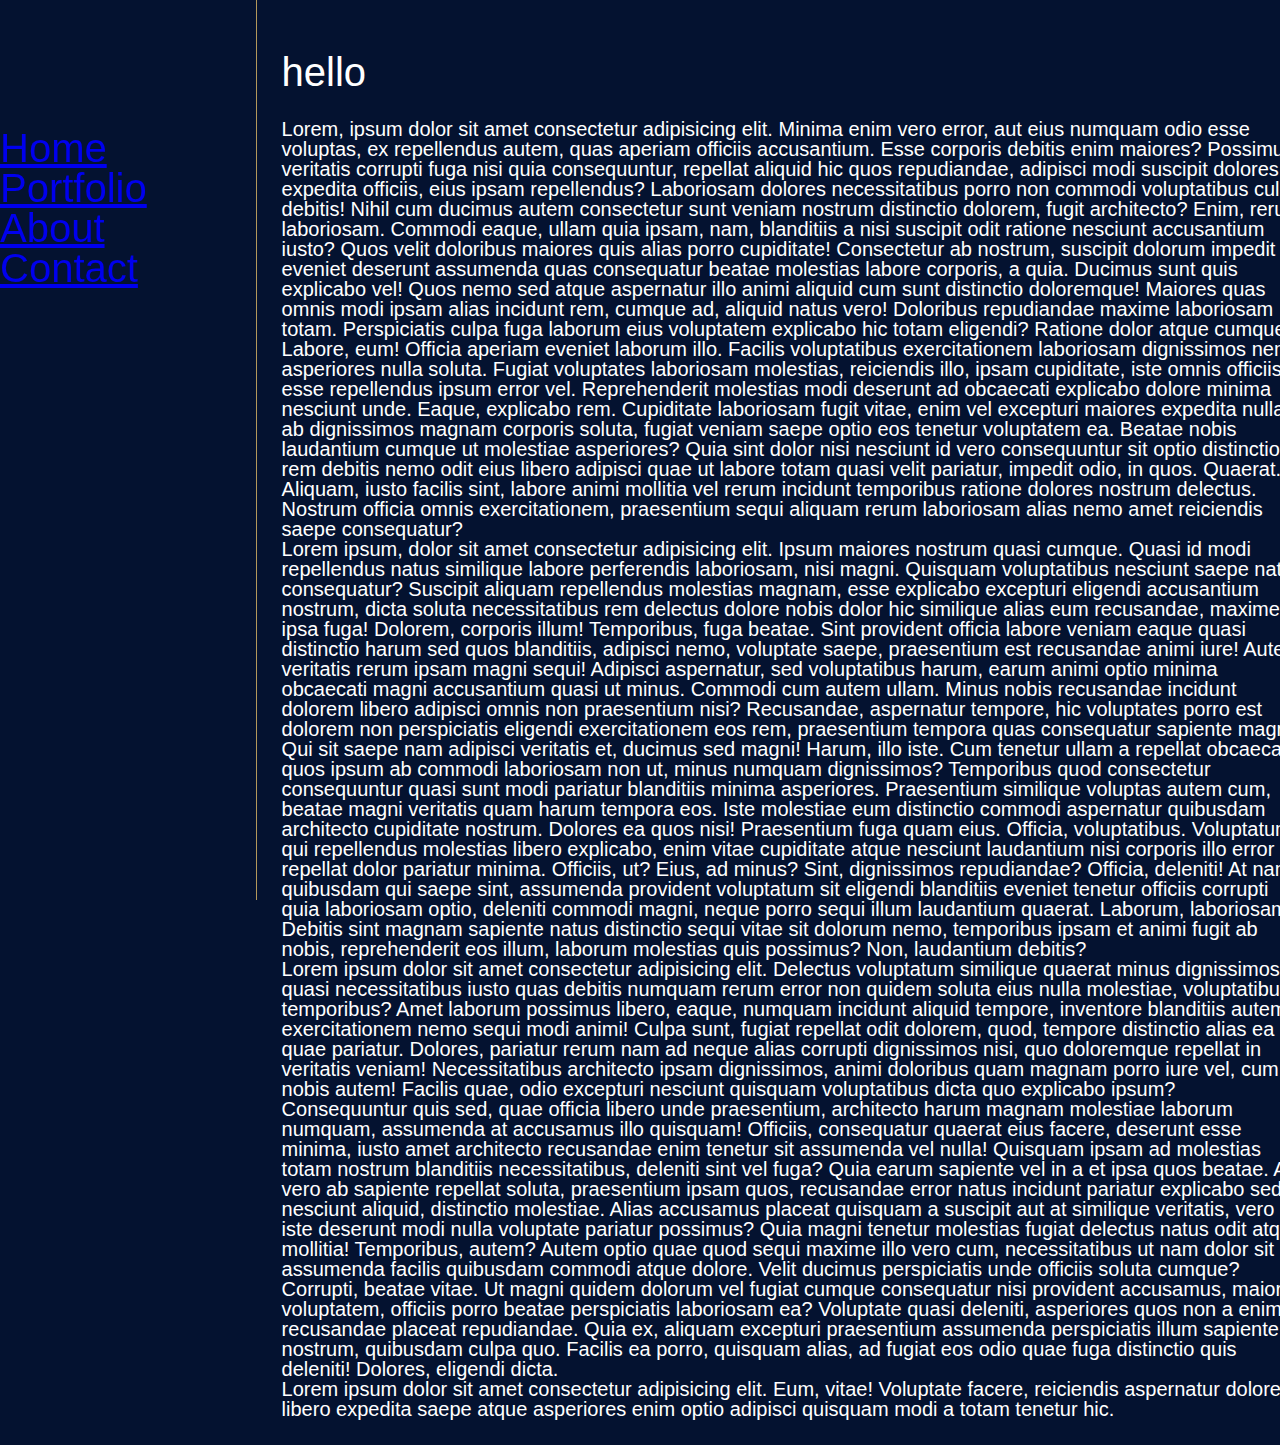
==== index.html @ 6b463932 "initial" ====
<!DOCTYPE html>
<html lang="en">

<head>
    <meta charset="UTF-8">
    <meta name="viewport" content="width=device-width, initial-scale=1.0">
    <meta http-equiv="X-UA-Compatible" content="ie=edge">
    <link rel="stylesheet" href="css/reset.css" type="text/css">
    <link rel="stylesheet" href="css/normalizer.css" type="text/css">
    <link rel="stylesheet" href="css/style.css" type="text/css">
    <title>Document</title>
</head>

<body>
    <div class="super-container-wrapper-all">
        <div class="container-left">
            <nav>
                <ul>
                    <li><a href="index.html">Home</a></li>
                    <li><a href="portfolio.html">Portfolio</a></li>
                    <li><a href="about.html">About</a></li>
                    <li><a href="contact.html">Contact</a></li>
                </ul>
            </nav>

        </div>
        <div class="container-right">
            <aside>
                <h1>hello</h1>
            </aside>
            <header>Lorem, ipsum dolor sit amet consectetur adipisicing elit. Minima enim vero error, aut eius numquam
                odio
                esse voluptas, ex repellendus autem, quas aperiam officiis accusantium. Esse corporis debitis enim
                maiores?
                Possimus veritatis corrupti fuga nisi quia consequuntur, repellat aliquid hic quos repudiandae, adipisci
                modi suscipit dolores expedita officiis, eius ipsam repellendus? Laboriosam dolores necessitatibus porro
                non
                commodi voluptatibus culpa debitis!
                Nihil cum ducimus autem consectetur sunt veniam nostrum distinctio dolorem, fugit architecto? Enim,
                rerum
                laboriosam. Commodi eaque, ullam quia ipsam, nam, blanditiis a nisi suscipit odit ratione nesciunt
                accusantium iusto?
                Quos velit doloribus maiores quis alias porro cupiditate! Consectetur ab nostrum, suscipit dolorum
                impedit
                eveniet deserunt assumenda quas consequatur beatae molestias labore corporis, a quia. Ducimus sunt quis
                explicabo vel!
                Quos nemo sed atque aspernatur illo animi aliquid cum sunt distinctio doloremque! Maiores quas omnis
                modi
                ipsam alias incidunt rem, cumque ad, aliquid natus vero! Doloribus repudiandae maxime laboriosam totam.
                Perspiciatis culpa fuga laborum eius voluptatem explicabo hic totam eligendi? Ratione dolor atque
                cumque?
                Labore, eum! Officia aperiam eveniet laborum illo. Facilis voluptatibus exercitationem laboriosam
                dignissimos nemo asperiores nulla soluta.
                Fugiat voluptates laboriosam molestias, reiciendis illo, ipsam cupiditate, iste omnis officiis esse
                repellendus ipsum error vel. Reprehenderit molestias modi deserunt ad obcaecati explicabo dolore minima
                nesciunt unde. Eaque, explicabo rem.
                Cupiditate laboriosam fugit vitae, enim vel excepturi maiores expedita nulla ab dignissimos magnam
                corporis
                soluta, fugiat veniam saepe optio eos tenetur voluptatem ea. Beatae nobis laudantium cumque ut molestiae
                asperiores?
                Quia sint dolor nisi nesciunt id vero consequuntur sit optio distinctio rem debitis nemo odit eius
                libero
                adipisci quae ut labore totam quasi velit pariatur, impedit odio, in quos. Quaerat.
                Aliquam, iusto facilis sint, labore animi mollitia vel rerum incidunt temporibus ratione dolores nostrum
                delectus. Nostrum officia omnis exercitationem, praesentium sequi aliquam rerum laboriosam alias nemo
                amet
                reiciendis saepe consequatur?</header>

            <section>Lorem ipsum, dolor sit amet consectetur adipisicing elit. Ipsum maiores nostrum quasi cumque. Quasi
                id
                modi repellendus natus similique labore perferendis laboriosam, nisi magni. Quisquam voluptatibus
                nesciunt
                saepe natus consequatur?
                Suscipit aliquam repellendus molestias magnam, esse explicabo excepturi eligendi accusantium nostrum,
                dicta
                soluta necessitatibus rem delectus dolore nobis dolor hic similique alias eum recusandae, maxime ipsa
                fuga!
                Dolorem, corporis illum!
                Temporibus, fuga beatae. Sint provident officia labore veniam eaque quasi distinctio harum sed quos
                blanditiis, adipisci nemo, voluptate saepe, praesentium est recusandae animi iure! Autem veritatis rerum
                ipsam magni sequi!
                Adipisci aspernatur, sed voluptatibus harum, earum animi optio minima obcaecati magni accusantium quasi
                ut
                minus. Commodi cum autem ullam. Minus nobis recusandae incidunt dolorem libero adipisci omnis non
                praesentium nisi?
                Recusandae, aspernatur tempore, hic voluptates porro est dolorem non perspiciatis eligendi
                exercitationem
                eos rem, praesentium tempora quas consequatur sapiente magni. Qui sit saepe nam adipisci veritatis et,
                ducimus sed magni!
                Harum, illo iste. Cum tenetur ullam a repellat obcaecati, quos ipsum ab commodi laboriosam non ut, minus
                numquam dignissimos? Temporibus quod consectetur consequuntur quasi sunt modi pariatur blanditiis minima
                asperiores.
                Praesentium similique voluptas autem cum, beatae magni veritatis quam harum tempora eos. Iste molestiae
                eum
                distinctio commodi aspernatur quibusdam architecto cupiditate nostrum. Dolores ea quos nisi! Praesentium
                fuga quam eius.
                Officia, voluptatibus. Voluptatum qui repellendus molestias libero explicabo, enim vitae cupiditate
                atque
                nesciunt laudantium nisi corporis illo error repellat dolor pariatur minima. Officiis, ut? Eius, ad
                minus?
                Sint, dignissimos repudiandae?
                Officia, deleniti! At nam quibusdam qui saepe sint, assumenda provident voluptatum sit eligendi
                blanditiis
                eveniet tenetur officiis corrupti quia laboriosam optio, deleniti commodi magni, neque porro sequi illum
                laudantium quaerat.
                Laborum, laboriosam. Debitis sint magnam sapiente natus distinctio sequi vitae sit dolorum nemo,
                temporibus
                ipsam et animi fugit ab nobis, reprehenderit eos illum, laborum molestias quis possimus? Non, laudantium
                debitis?</section>
            <section>Lorem ipsum dolor sit amet consectetur adipisicing elit. Delectus voluptatum similique quaerat
                minus
                dignissimos quasi necessitatibus iusto quas debitis numquam rerum error non quidem soluta eius nulla
                molestiae, voluptatibus temporibus?
                Amet laborum possimus libero, eaque, numquam incidunt aliquid tempore, inventore blanditiis autem
                exercitationem nemo sequi modi animi! Culpa sunt, fugiat repellat odit dolorem, quod, tempore distinctio
                alias ea quae pariatur.
                Dolores, pariatur rerum nam ad neque alias corrupti dignissimos nisi, quo doloremque repellat in
                veritatis
                veniam! Necessitatibus architecto ipsam dignissimos, animi doloribus quam magnam porro iure vel, cum
                nobis
                autem!
                Facilis quae, odio excepturi nesciunt quisquam voluptatibus dicta quo explicabo ipsum? Consequuntur quis
                sed, quae officia libero unde praesentium, architecto harum magnam molestiae laborum numquam, assumenda
                at
                accusamus illo quisquam!
                Officiis, consequatur quaerat eius facere, deserunt esse minima, iusto amet architecto recusandae enim
                tenetur sit assumenda vel nulla! Quisquam ipsam ad molestias totam nostrum blanditiis necessitatibus,
                deleniti sint vel fuga?
                Quia earum sapiente vel in a et ipsa quos beatae. A vero ab sapiente repellat soluta, praesentium ipsam
                quos, recusandae error natus incidunt pariatur explicabo sed nesciunt aliquid, distinctio molestiae.
                Alias accusamus placeat quisquam a suscipit aut at similique veritatis, vero iste deserunt modi nulla
                voluptate pariatur possimus? Quia magni tenetur molestias fugiat delectus natus odit atque mollitia!
                Temporibus, autem?
                Autem optio quae quod sequi maxime illo vero cum, necessitatibus ut nam dolor sit assumenda facilis
                quibusdam commodi atque dolore. Velit ducimus perspiciatis unde officiis soluta cumque? Corrupti, beatae
                vitae.
                Ut magni quidem dolorum vel fugiat cumque consequatur nisi provident accusamus, maiores voluptatem,
                officiis
                porro beatae perspiciatis laboriosam ea? Voluptate quasi deleniti, asperiores quos non a enim recusandae
                placeat repudiandae.
                Quia ex, aliquam excepturi praesentium assumenda perspiciatis illum sapiente nostrum, quibusdam culpa
                quo.
                Facilis ea porro, quisquam alias, ad fugiat eos odio quae fuga distinctio quis deleniti! Dolores,
                eligendi
                dicta.</section>
            <section>Lorem ipsum dolor sit amet consectetur adipisicing elit. Eum, vitae! Voluptate facere, reiciendis
                aspernatur dolore in libero expedita saepe atque asperiores enim optio adipisci quisquam modi a totam
                tenetur hic.</section>
            <footer></footer>
        </div>
    </div>
</body>

</html>
---- css/normalizer.css ----
/*! normalize.css v8.0.1 | MIT License | github.com/necolas/normalize.css */

/* Document
   ========================================================================== */

/**
 * 1. Correct the line height in all browsers.
 * 2. Prevent adjustments of font size after orientation changes in iOS.
 */

 html {
    line-height: 1.15; /* 1 */
    -webkit-text-size-adjust: 100%; /* 2 */
  }
  
  /* Sections
     ========================================================================== */
  
  /**
   * Remove the margin in all browsers.
   */
  
  body {
    margin: 0;
  }
  
  /**
   * Render the `main` element consistently in IE.
   */
  
  main {
    display: block;
  }
  
  /**
   * Correct the font size and margin on `h1` elements within `section` and
   * `article` contexts in Chrome, Firefox, and Safari.
   */
  
  h1 {
    font-size: 2em;
    margin: 0.67em 0;
  }
  
  /* Grouping content
     ========================================================================== */
  
  /**
   * 1. Add the correct box sizing in Firefox.
   * 2. Show the overflow in Edge and IE.
   */
  
  hr {
    box-sizing: content-box; /* 1 */
    height: 0; /* 1 */
    overflow: visible; /* 2 */
  }
  
  /**
   * 1. Correct the inheritance and scaling of font size in all browsers.
   * 2. Correct the odd `em` font sizing in all browsers.
   */
  
  pre {
    font-family: monospace, monospace; /* 1 */
    font-size: 1em; /* 2 */
  }
  
  /* Text-level semantics
     ========================================================================== */
  
  /**
   * Remove the gray background on active links in IE 10.
   */
  
  a {
    background-color: transparent;
  }
  
  /**
   * 1. Remove the bottom border in Chrome 57-
   * 2. Add the correct text decoration in Chrome, Edge, IE, Opera, and Safari.
   */
  
  abbr[title] {
    border-bottom: none; /* 1 */
    text-decoration: underline; /* 2 */
    text-decoration: underline dotted; /* 2 */
  }
  
  /**
   * Add the correct font weight in Chrome, Edge, and Safari.
   */
  
  b,
  strong {
    font-weight: bolder;
  }
  
  /**
   * 1. Correct the inheritance and scaling of font size in all browsers.
   * 2. Correct the odd `em` font sizing in all browsers.
   */
  
  code,
  kbd,
  samp {
    font-family: monospace, monospace; /* 1 */
    font-size: 1em; /* 2 */
  }
  
  /**
   * Add the correct font size in all browsers.
   */
  
  small {
    font-size: 80%;
  }
  
  /**
   * Prevent `sub` and `sup` elements from affecting the line height in
   * all browsers.
   */
  
  sub,
  sup {
    font-size: 75%;
    line-height: 0;
    position: relative;
    vertical-align: baseline;
  }
  
  sub {
    bottom: -0.25em;
  }
  
  sup {
    top: -0.5em;
  }
  
  /* Embedded content
     ========================================================================== */
  
  /**
   * Remove the border on images inside links in IE 10.
   */
  
  img {
    border-style: none;
  }
  
  /* Forms
     ========================================================================== */
  
  /**
   * 1. Change the font styles in all browsers.
   * 2. Remove the margin in Firefox and Safari.
   */
  
  button,
  input,
  optgroup,
  select,
  textarea {
    font-family: inherit; /* 1 */
    font-size: 100%; /* 1 */
    line-height: 1.15; /* 1 */
    margin: 0; /* 2 */
  }
  
  /**
   * Show the overflow in IE.
   * 1. Show the overflow in Edge.
   */
  
  button,
  input { /* 1 */
    overflow: visible;
  }
  
  /**
   * Remove the inheritance of text transform in Edge, Firefox, and IE.
   * 1. Remove the inheritance of text transform in Firefox.
   */
  
  button,
  select { /* 1 */
    text-transform: none;
  }
  
  /**
   * Correct the inability to style clickable types in iOS and Safari.
   */
  
  button,
  [type="button"],
  [type="reset"],
  [type="submit"] {
    -webkit-appearance: button;
  }
  
  /**
   * Remove the inner border and padding in Firefox.
   */
  
  button::-moz-focus-inner,
  [type="button"]::-moz-focus-inner,
  [type="reset"]::-moz-focus-inner,
  [type="submit"]::-moz-focus-inner {
    border-style: none;
    padding: 0;
  }
  
  /**
   * Restore the focus styles unset by the previous rule.
   */
  
  button:-moz-focusring,
  [type="button"]:-moz-focusring,
  [type="reset"]:-moz-focusring,
  [type="submit"]:-moz-focusring {
    outline: 1px dotted ButtonText;
  }
  
  /**
   * Correct the padding in Firefox.
   */
  
  fieldset {
    padding: 0.35em 0.75em 0.625em;
  }
  
  /**
   * 1. Correct the text wrapping in Edge and IE.
   * 2. Correct the color inheritance from `fieldset` elements in IE.
   * 3. Remove the padding so developers are not caught out when they zero out
   *    `fieldset` elements in all browsers.
   */
  
  legend {
    box-sizing: border-box; /* 1 */
    color: inherit; /* 2 */
    display: table; /* 1 */
    max-width: 100%; /* 1 */
    padding: 0; /* 3 */
    white-space: normal; /* 1 */
  }
  
  /**
   * Add the correct vertical alignment in Chrome, Firefox, and Opera.
   */
  
  progress {
    vertical-align: baseline;
  }
  
  /**
   * Remove the default vertical scrollbar in IE 10+.
   */
  
  textarea {
    overflow: auto;
  }
  
  /**
   * 1. Add the correct box sizing in IE 10.
   * 2. Remove the padding in IE 10.
   */
  
  [type="checkbox"],
  [type="radio"] {
    box-sizing: border-box; /* 1 */
    padding: 0; /* 2 */
  }
  
  /**
   * Correct the cursor style of increment and decrement buttons in Chrome.
   */
  
  [type="number"]::-webkit-inner-spin-button,
  [type="number"]::-webkit-outer-spin-button {
    height: auto;
  }
  
  /**
   * 1. Correct the odd appearance in Chrome and Safari.
   * 2. Correct the outline style in Safari.
   */
  
  [type="search"] {
    -webkit-appearance: textfield; /* 1 */
    outline-offset: -2px; /* 2 */
  }
  
  /**
   * Remove the inner padding in Chrome and Safari on macOS.
   */
  
  [type="search"]::-webkit-search-decoration {
    -webkit-appearance: none;
  }
  
  /**
   * 1. Correct the inability to style clickable types in iOS and Safari.
   * 2. Change font properties to `inherit` in Safari.
   */
  
  ::-webkit-file-upload-button {
    -webkit-appearance: button; /* 1 */
    font: inherit; /* 2 */
  }
  
  /* Interactive
     ========================================================================== */
  
  /*
   * Add the correct display in Edge, IE 10+, and Firefox.
   */
  
  details {
    display: block;
  }
  
  /*
   * Add the correct display in all browsers.
   */
  
  summary {
    display: list-item;
  }
  
  /* Misc
     ========================================================================== */
  
  /**
   * Add the correct display in IE 10+.
   */
  
  template {
    display: none;
  }
  
  /**
   * Add the correct display in IE 10.
   */
  
  [hidden] {
    display: none;
  }
---- css/style.css ----
html {
  font-family: "Montserrat", sans-serif;
  font-size: 10px;
}

body {
  background-color: #041230;
}
.super-container-wrapper-all {
  width: 100%;
  height: auto;
  font-size: 2rem;
}

.container-left {
  width: 20%;
  height: 100%;
  position: fixed;
  left: 0;
  top: 0;
  border-right: 1px solid #b3985b;
  color: white;
  font-size:4rem;
  
}

.container-right {
  width: 80%;
  height: 100%;
  padding: 2%;
  color: white;
  margin-left: 20%;
}

.container-left ul{
    width:90%;
    height:33%;
    padding: 50% 0;
}
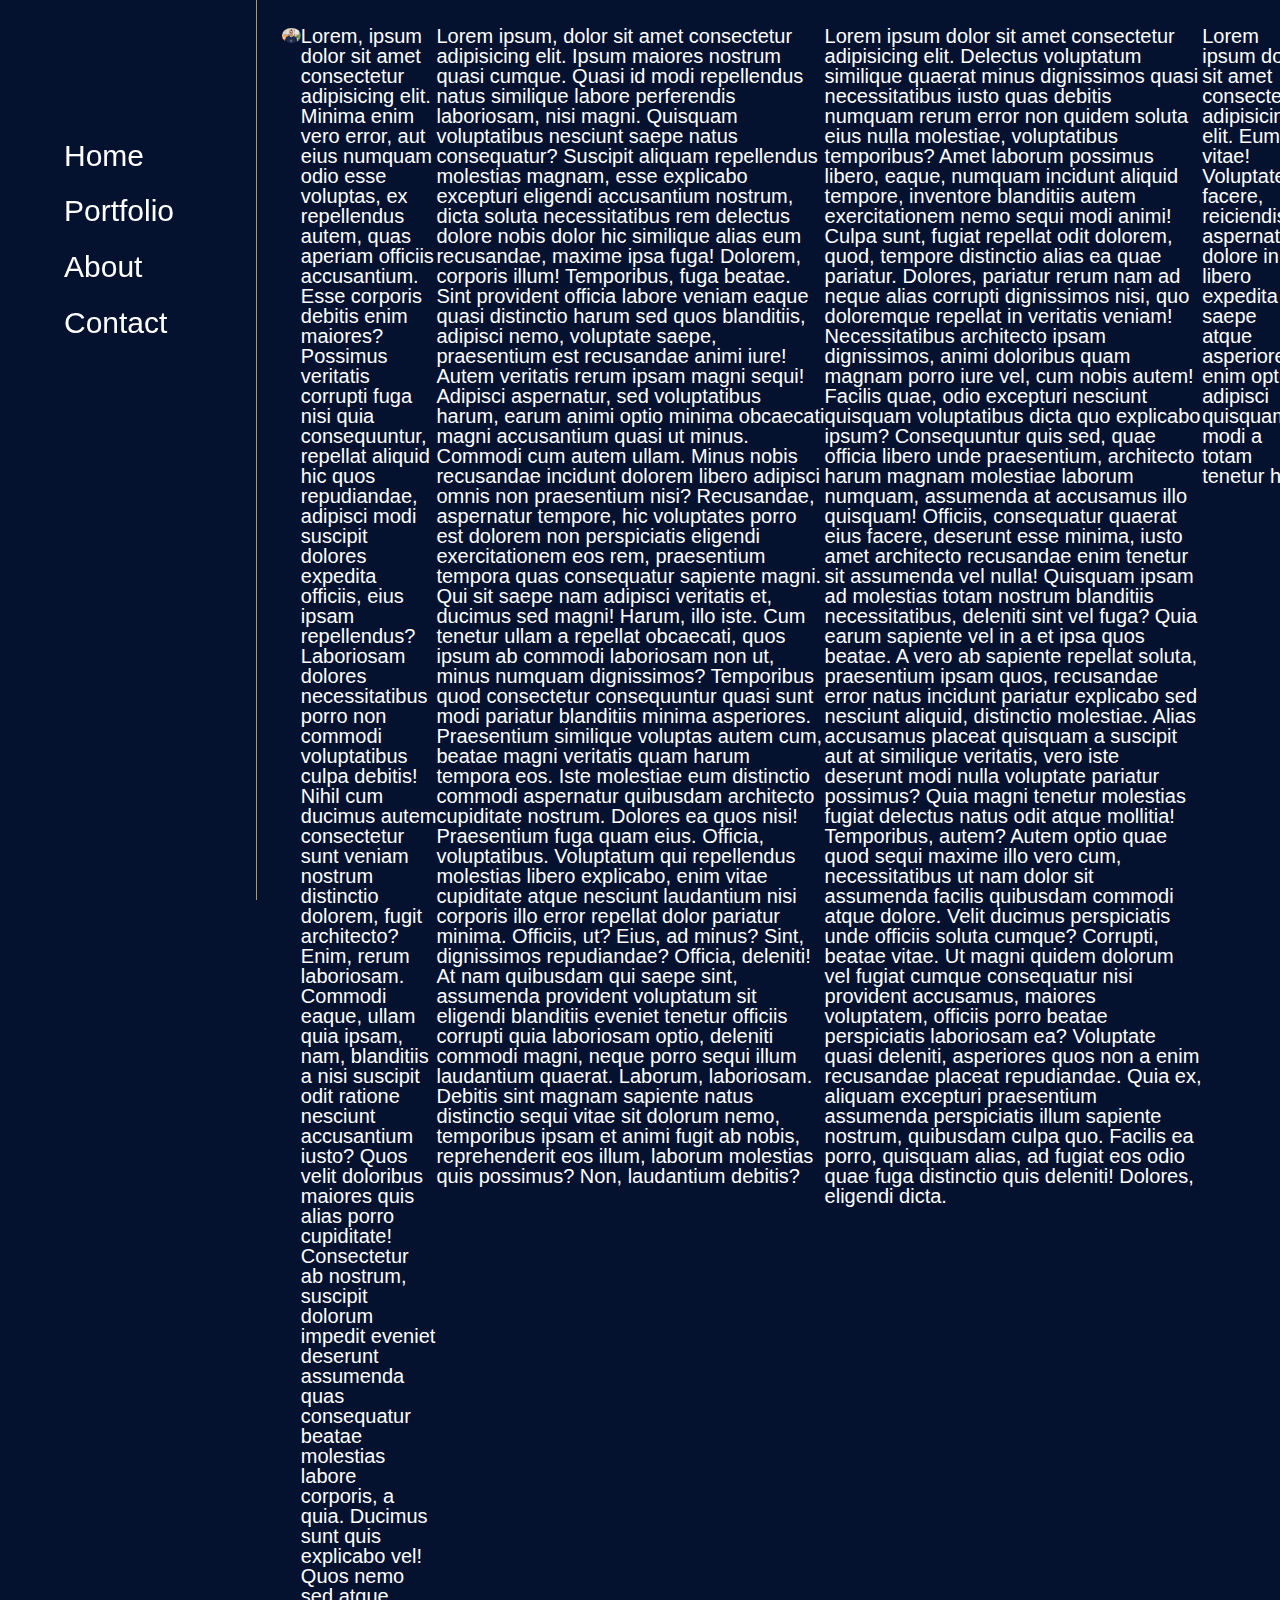
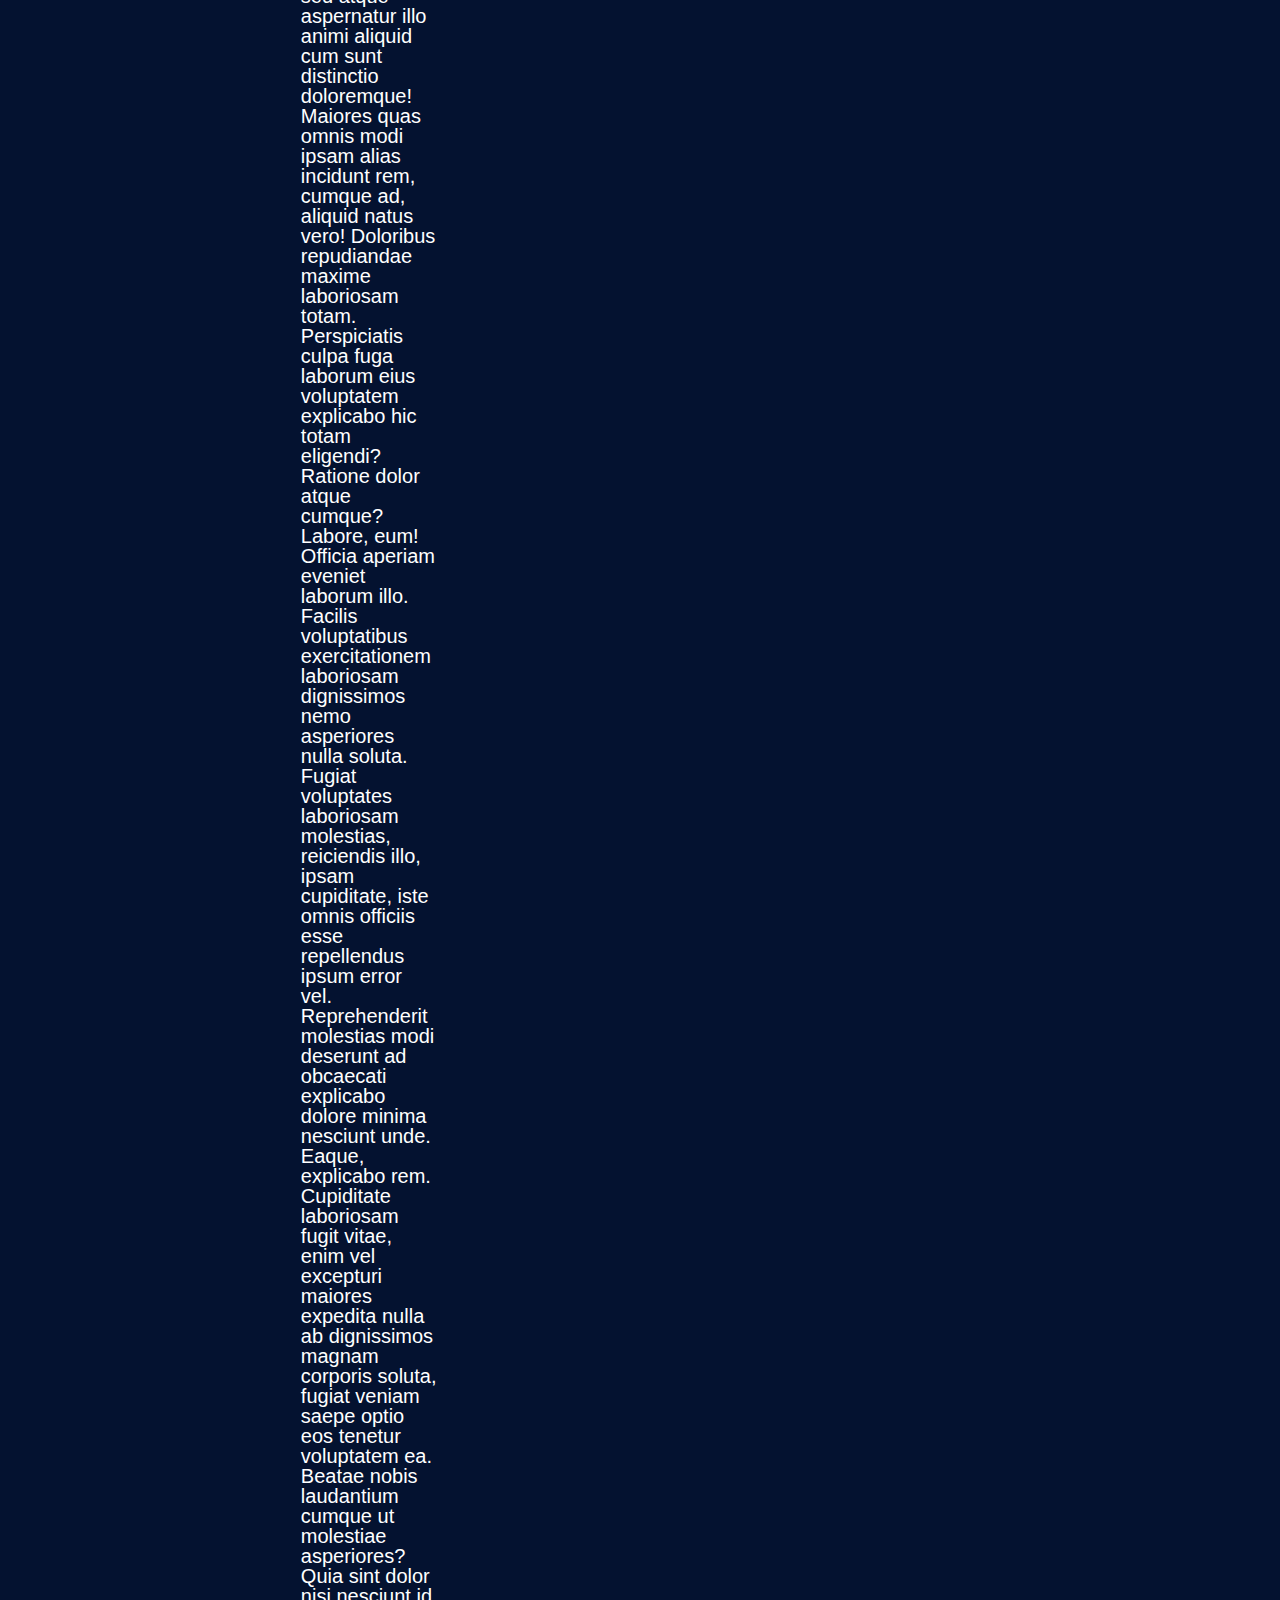
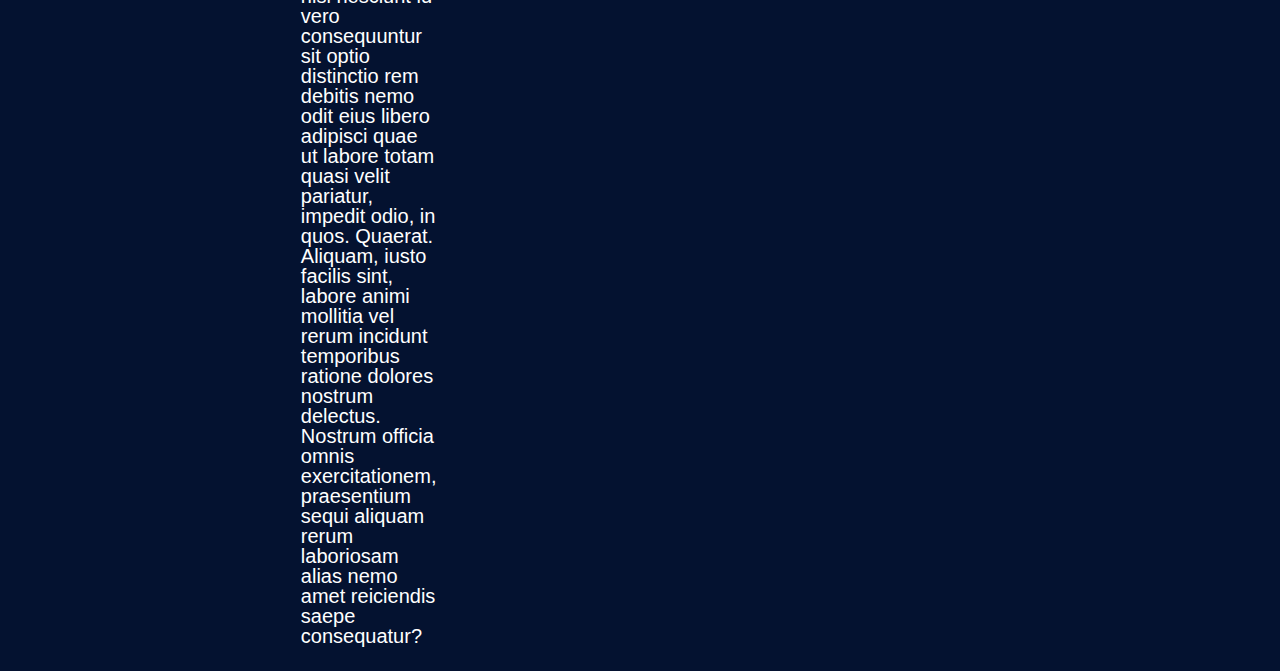
==== commit 1c52d584: "menus" ====
--- a/index.html
+++ b/index.html
@@ -25,47 +25,58 @@
 
         </div>
         <div class="container-right">
-            <aside>
-                <h1>hello</h1>
-            </aside>
-            <header>Lorem, ipsum dolor sit amet consectetur adipisicing elit. Minima enim vero error, aut eius numquam
-                odio
-                esse voluptas, ex repellendus autem, quas aperiam officiis accusantium. Esse corporis debitis enim
-                maiores?
-                Possimus veritatis corrupti fuga nisi quia consequuntur, repellat aliquid hic quos repudiandae, adipisci
-                modi suscipit dolores expedita officiis, eius ipsam repellendus? Laboriosam dolores necessitatibus porro
-                non
-                commodi voluptatibus culpa debitis!
-                Nihil cum ducimus autem consectetur sunt veniam nostrum distinctio dolorem, fugit architecto? Enim,
-                rerum
-                laboriosam. Commodi eaque, ullam quia ipsam, nam, blanditiis a nisi suscipit odit ratione nesciunt
-                accusantium iusto?
-                Quos velit doloribus maiores quis alias porro cupiditate! Consectetur ab nostrum, suscipit dolorum
-                impedit
-                eveniet deserunt assumenda quas consequatur beatae molestias labore corporis, a quia. Ducimus sunt quis
-                explicabo vel!
-                Quos nemo sed atque aspernatur illo animi aliquid cum sunt distinctio doloremque! Maiores quas omnis
-                modi
-                ipsam alias incidunt rem, cumque ad, aliquid natus vero! Doloribus repudiandae maxime laboriosam totam.
-                Perspiciatis culpa fuga laborum eius voluptatem explicabo hic totam eligendi? Ratione dolor atque
-                cumque?
-                Labore, eum! Officia aperiam eveniet laborum illo. Facilis voluptatibus exercitationem laboriosam
-                dignissimos nemo asperiores nulla soluta.
-                Fugiat voluptates laboriosam molestias, reiciendis illo, ipsam cupiditate, iste omnis officiis esse
-                repellendus ipsum error vel. Reprehenderit molestias modi deserunt ad obcaecati explicabo dolore minima
-                nesciunt unde. Eaque, explicabo rem.
-                Cupiditate laboriosam fugit vitae, enim vel excepturi maiores expedita nulla ab dignissimos magnam
-                corporis
-                soluta, fugiat veniam saepe optio eos tenetur voluptatem ea. Beatae nobis laudantium cumque ut molestiae
-                asperiores?
-                Quia sint dolor nisi nesciunt id vero consequuntur sit optio distinctio rem debitis nemo odit eius
-                libero
-                adipisci quae ut labore totam quasi velit pariatur, impedit odio, in quos. Quaerat.
-                Aliquam, iusto facilis sint, labore animi mollitia vel rerum incidunt temporibus ratione dolores nostrum
-                delectus. Nostrum officia omnis exercitationem, praesentium sequi aliquam rerum laboriosam alias nemo
-                amet
-                reiciendis saepe consequatur?</header>
-
+            <div class="me">
+                <a><img src="./images/MiniMe2.jpg" alt="Image of Juan Vicente Vázquez"></a>
+            </div>
+            <div class="text1st">
+                <header>Lorem, ipsum dolor sit amet consectetur adipisicing elit. Minima enim vero error, aut eius
+                    numquam
+                    odio
+                    esse voluptas, ex repellendus autem, quas aperiam officiis accusantium. Esse corporis debitis enim
+                    maiores?
+                    Possimus veritatis corrupti fuga nisi quia consequuntur, repellat aliquid hic quos repudiandae,
+                    adipisci
+                    modi suscipit dolores expedita officiis, eius ipsam repellendus? Laboriosam dolores necessitatibus
+                    porro
+                    non
+                    commodi voluptatibus culpa debitis!
+                    Nihil cum ducimus autem consectetur sunt veniam nostrum distinctio dolorem, fugit architecto? Enim,
+                    rerum
+                    laboriosam. Commodi eaque, ullam quia ipsam, nam, blanditiis a nisi suscipit odit ratione nesciunt
+                    accusantium iusto?
+                    Quos velit doloribus maiores quis alias porro cupiditate! Consectetur ab nostrum, suscipit dolorum
+                    impedit
+                    eveniet deserunt assumenda quas consequatur beatae molestias labore corporis, a quia. Ducimus sunt
+                    quis
+                    explicabo vel!
+                    Quos nemo sed atque aspernatur illo animi aliquid cum sunt distinctio doloremque! Maiores quas omnis
+                    modi
+                    ipsam alias incidunt rem, cumque ad, aliquid natus vero! Doloribus repudiandae maxime laboriosam
+                    totam.
+                    Perspiciatis culpa fuga laborum eius voluptatem explicabo hic totam eligendi? Ratione dolor atque
+                    cumque?
+                    Labore, eum! Officia aperiam eveniet laborum illo. Facilis voluptatibus exercitationem laboriosam
+                    dignissimos nemo asperiores nulla soluta.
+                    Fugiat voluptates laboriosam molestias, reiciendis illo, ipsam cupiditate, iste omnis officiis esse
+                    repellendus ipsum error vel. Reprehenderit molestias modi deserunt ad obcaecati explicabo dolore
+                    minima
+                    nesciunt unde. Eaque, explicabo rem.
+                    Cupiditate laboriosam fugit vitae, enim vel excepturi maiores expedita nulla ab dignissimos magnam
+                    corporis
+                    soluta, fugiat veniam saepe optio eos tenetur voluptatem ea. Beatae nobis laudantium cumque ut
+                    molestiae
+                    asperiores?
+                    Quia sint dolor nisi nesciunt id vero consequuntur sit optio distinctio rem debitis nemo odit eius
+                    libero
+                    adipisci quae ut labore totam quasi velit pariatur, impedit odio, in quos. Quaerat.
+                    Aliquam, iusto facilis sint, labore animi mollitia vel rerum incidunt temporibus ratione dolores
+                    nostrum
+                    delectus. Nostrum officia omnis exercitationem, praesentium sequi aliquam rerum laboriosam alias
+                    nemo
+                    amet
+                    reiciendis saepe consequatur?
+                </header>
+            </div>
             <section>Lorem ipsum, dolor sit amet consectetur adipisicing elit. Ipsum maiores nostrum quasi cumque. Quasi
                 id
                 modi repellendus natus similique labore perferendis laboriosam, nisi magni. Quisquam voluptatibus
--- a/css/style.css
+++ b/css/style.css
@@ -5,6 +5,7 @@
 
 body {
   background-color: #041230;
+  box-sizing: border-box;
 }
 .super-container-wrapper-all {
   width: 100%;
@@ -12,16 +13,13 @@
   font-size: 2rem;
 }
 
-.container-left {
+.container-left{  /*hover??*/
   width: 20%;
   height: 100%;
   position: fixed;
-  left: 0;
-  top: 0;
-  border-right: 1px solid #b3985b;
+    border-right: 1px solid #b3985b;
   color: white;
-  font-size:4rem;
-  
+  font-size: 3rem;
 }
 
 .container-right {
@@ -30,10 +28,51 @@
   padding: 2%;
   color: white;
   margin-left: 20%;
+  display:flex;
+  flex-direction:row;
+  justify-content: center;
 }
 
-.container-left ul{
-    width:90%;
-    height:33%;
-    padding: 50% 0;
+.container-left ul {
+  width: 100%;
+  height: 50%;
+ 
 }
+
+.container-left nav {
+  width: 50%;
+  display: flex;
+  flex-direction: column;
+  justify-content:center;
+  flex-wrap:wrap;
+  margin:50% auto;
+}
+
+.container-left ul li {
+  display: inline-block;
+  padding: 12% auto;
+  text-align: center;
+  width: 100;
+  margin:10% 0;
+  
+  }
+
+.container-left a, .container-left a:visited{
+    text-decoration:none;
+    color:white;
+}
+
+.me{
+    width:100%;
+   
+}
+
+.me img{
+    width:100%;
+    border-radius:100%;
+    margin: 0 auto;
+}
+
+.text1st{
+    width:40%;
+}
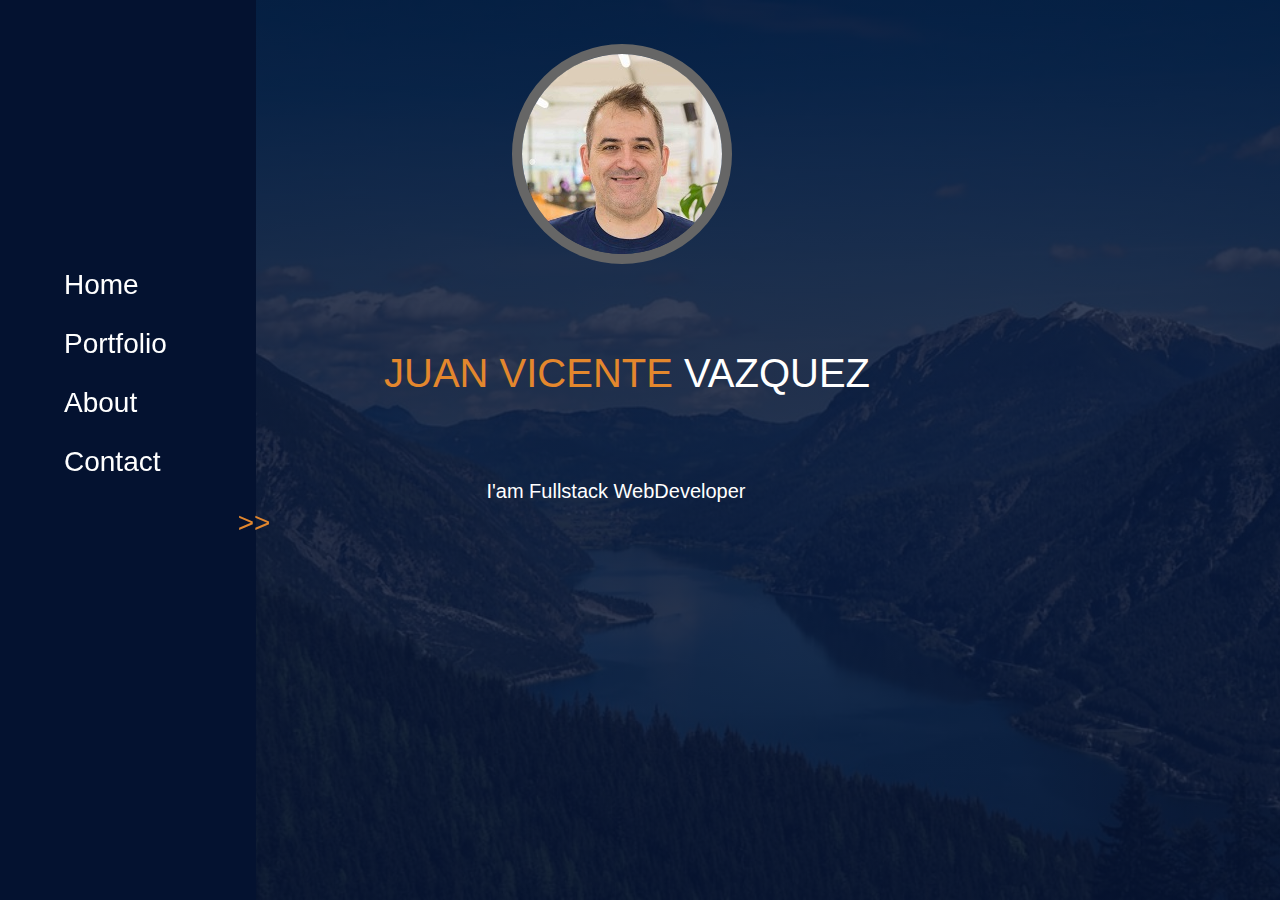
==== commit b5c3620b: "circular-image" ====
--- a/index.html
+++ b/index.html
@@ -1,165 +1,53 @@
 <!DOCTYPE html>
 <html lang="en">
+  <head>
+    <meta charset="UTF-8" />
+    <meta name="viewport" content="width=device-width, initial-scale=1.0" />
+    <meta http-equiv="X-UA-Compatible" content="ie=edge" />
+    <link rel="stylesheet" href="css/reset.css" type="text/css" />
+    <link rel="stylesheet" href="css/normalizer.css" type="text/css" />
+    <link rel="stylesheet" href="css/style.css" type="text/css" />
+    <title>Document</title>
+  </head>
 
-<head>
-    <meta charset="UTF-8">
-    <meta name="viewport" content="width=device-width, initial-scale=1.0">
-    <meta http-equiv="X-UA-Compatible" content="ie=edge">
-    <link rel="stylesheet" href="css/reset.css" type="text/css">
-    <link rel="stylesheet" href="css/normalizer.css" type="text/css">
-    <link rel="stylesheet" href="css/style.css" type="text/css">
-    <title>Document</title>
-</head>
+  <body>
+    <div class="super-container-wrapper-all">
+      <div class="container-left">
+        <nav>
+          <ul>
+            <li><a href="index.html">Home</a></li>
+            <li><a href="portfolio.html">Portfolio</a></li>
+            <li><a href="about.html">About</a></li>
+            <li><a href="contact.html">Contact</a></li>
+            <li><button id="open-menu" class="yellow">>></button></li>
+          </ul>
+        </nav>
 
-<body>
-    <div class="super-container-wrapper-all">
-        <div class="container-left">
-            <nav>
-                <ul>
-                    <li><a href="index.html">Home</a></li>
-                    <li><a href="portfolio.html">Portfolio</a></li>
-                    <li><a href="about.html">About</a></li>
-                    <li><a href="contact.html">Contact</a></li>
-                </ul>
-            </nav>
 
+      </div>
+      <div class="container-right">
+        <div class="container-foto">
+          <div class="me-circular">
+            <a
+              ><img
+                src="./images/MiniMe-litle.jpg"
+                alt="Image of Juan Vicente Vázquez"
+                title="Juan Vicente Vazquez"
+            /></a>
+          </div>
         </div>
-        <div class="container-right">
-            <div class="me">
-                <a><img src="./images/MiniMe2.jpg" alt="Image of Juan Vicente Vázquez"></a>
-            </div>
-            <div class="text1st">
-                <header>Lorem, ipsum dolor sit amet consectetur adipisicing elit. Minima enim vero error, aut eius
-                    numquam
-                    odio
-                    esse voluptas, ex repellendus autem, quas aperiam officiis accusantium. Esse corporis debitis enim
-                    maiores?
-                    Possimus veritatis corrupti fuga nisi quia consequuntur, repellat aliquid hic quos repudiandae,
-                    adipisci
-                    modi suscipit dolores expedita officiis, eius ipsam repellendus? Laboriosam dolores necessitatibus
-                    porro
-                    non
-                    commodi voluptatibus culpa debitis!
-                    Nihil cum ducimus autem consectetur sunt veniam nostrum distinctio dolorem, fugit architecto? Enim,
-                    rerum
-                    laboriosam. Commodi eaque, ullam quia ipsam, nam, blanditiis a nisi suscipit odit ratione nesciunt
-                    accusantium iusto?
-                    Quos velit doloribus maiores quis alias porro cupiditate! Consectetur ab nostrum, suscipit dolorum
-                    impedit
-                    eveniet deserunt assumenda quas consequatur beatae molestias labore corporis, a quia. Ducimus sunt
-                    quis
-                    explicabo vel!
-                    Quos nemo sed atque aspernatur illo animi aliquid cum sunt distinctio doloremque! Maiores quas omnis
-                    modi
-                    ipsam alias incidunt rem, cumque ad, aliquid natus vero! Doloribus repudiandae maxime laboriosam
-                    totam.
-                    Perspiciatis culpa fuga laborum eius voluptatem explicabo hic totam eligendi? Ratione dolor atque
-                    cumque?
-                    Labore, eum! Officia aperiam eveniet laborum illo. Facilis voluptatibus exercitationem laboriosam
-                    dignissimos nemo asperiores nulla soluta.
-                    Fugiat voluptates laboriosam molestias, reiciendis illo, ipsam cupiditate, iste omnis officiis esse
-                    repellendus ipsum error vel. Reprehenderit molestias modi deserunt ad obcaecati explicabo dolore
-                    minima
-                    nesciunt unde. Eaque, explicabo rem.
-                    Cupiditate laboriosam fugit vitae, enim vel excepturi maiores expedita nulla ab dignissimos magnam
-                    corporis
-                    soluta, fugiat veniam saepe optio eos tenetur voluptatem ea. Beatae nobis laudantium cumque ut
-                    molestiae
-                    asperiores?
-                    Quia sint dolor nisi nesciunt id vero consequuntur sit optio distinctio rem debitis nemo odit eius
-                    libero
-                    adipisci quae ut labore totam quasi velit pariatur, impedit odio, in quos. Quaerat.
-                    Aliquam, iusto facilis sint, labore animi mollitia vel rerum incidunt temporibus ratione dolores
-                    nostrum
-                    delectus. Nostrum officia omnis exercitationem, praesentium sequi aliquam rerum laboriosam alias
-                    nemo
-                    amet
-                    reiciendis saepe consequatur?
-                </header>
-            </div>
-            <section>Lorem ipsum, dolor sit amet consectetur adipisicing elit. Ipsum maiores nostrum quasi cumque. Quasi
-                id
-                modi repellendus natus similique labore perferendis laboriosam, nisi magni. Quisquam voluptatibus
-                nesciunt
-                saepe natus consequatur?
-                Suscipit aliquam repellendus molestias magnam, esse explicabo excepturi eligendi accusantium nostrum,
-                dicta
-                soluta necessitatibus rem delectus dolore nobis dolor hic similique alias eum recusandae, maxime ipsa
-                fuga!
-                Dolorem, corporis illum!
-                Temporibus, fuga beatae. Sint provident officia labore veniam eaque quasi distinctio harum sed quos
-                blanditiis, adipisci nemo, voluptate saepe, praesentium est recusandae animi iure! Autem veritatis rerum
-                ipsam magni sequi!
-                Adipisci aspernatur, sed voluptatibus harum, earum animi optio minima obcaecati magni accusantium quasi
-                ut
-                minus. Commodi cum autem ullam. Minus nobis recusandae incidunt dolorem libero adipisci omnis non
-                praesentium nisi?
-                Recusandae, aspernatur tempore, hic voluptates porro est dolorem non perspiciatis eligendi
-                exercitationem
-                eos rem, praesentium tempora quas consequatur sapiente magni. Qui sit saepe nam adipisci veritatis et,
-                ducimus sed magni!
-                Harum, illo iste. Cum tenetur ullam a repellat obcaecati, quos ipsum ab commodi laboriosam non ut, minus
-                numquam dignissimos? Temporibus quod consectetur consequuntur quasi sunt modi pariatur blanditiis minima
-                asperiores.
-                Praesentium similique voluptas autem cum, beatae magni veritatis quam harum tempora eos. Iste molestiae
-                eum
-                distinctio commodi aspernatur quibusdam architecto cupiditate nostrum. Dolores ea quos nisi! Praesentium
-                fuga quam eius.
-                Officia, voluptatibus. Voluptatum qui repellendus molestias libero explicabo, enim vitae cupiditate
-                atque
-                nesciunt laudantium nisi corporis illo error repellat dolor pariatur minima. Officiis, ut? Eius, ad
-                minus?
-                Sint, dignissimos repudiandae?
-                Officia, deleniti! At nam quibusdam qui saepe sint, assumenda provident voluptatum sit eligendi
-                blanditiis
-                eveniet tenetur officiis corrupti quia laboriosam optio, deleniti commodi magni, neque porro sequi illum
-                laudantium quaerat.
-                Laborum, laboriosam. Debitis sint magnam sapiente natus distinctio sequi vitae sit dolorum nemo,
-                temporibus
-                ipsam et animi fugit ab nobis, reprehenderit eos illum, laborum molestias quis possimus? Non, laudantium
-                debitis?</section>
-            <section>Lorem ipsum dolor sit amet consectetur adipisicing elit. Delectus voluptatum similique quaerat
-                minus
-                dignissimos quasi necessitatibus iusto quas debitis numquam rerum error non quidem soluta eius nulla
-                molestiae, voluptatibus temporibus?
-                Amet laborum possimus libero, eaque, numquam incidunt aliquid tempore, inventore blanditiis autem
-                exercitationem nemo sequi modi animi! Culpa sunt, fugiat repellat odit dolorem, quod, tempore distinctio
-                alias ea quae pariatur.
-                Dolores, pariatur rerum nam ad neque alias corrupti dignissimos nisi, quo doloremque repellat in
-                veritatis
-                veniam! Necessitatibus architecto ipsam dignissimos, animi doloribus quam magnam porro iure vel, cum
-                nobis
-                autem!
-                Facilis quae, odio excepturi nesciunt quisquam voluptatibus dicta quo explicabo ipsum? Consequuntur quis
-                sed, quae officia libero unde praesentium, architecto harum magnam molestiae laborum numquam, assumenda
-                at
-                accusamus illo quisquam!
-                Officiis, consequatur quaerat eius facere, deserunt esse minima, iusto amet architecto recusandae enim
-                tenetur sit assumenda vel nulla! Quisquam ipsam ad molestias totam nostrum blanditiis necessitatibus,
-                deleniti sint vel fuga?
-                Quia earum sapiente vel in a et ipsa quos beatae. A vero ab sapiente repellat soluta, praesentium ipsam
-                quos, recusandae error natus incidunt pariatur explicabo sed nesciunt aliquid, distinctio molestiae.
-                Alias accusamus placeat quisquam a suscipit aut at similique veritatis, vero iste deserunt modi nulla
-                voluptate pariatur possimus? Quia magni tenetur molestias fugiat delectus natus odit atque mollitia!
-                Temporibus, autem?
-                Autem optio quae quod sequi maxime illo vero cum, necessitatibus ut nam dolor sit assumenda facilis
-                quibusdam commodi atque dolore. Velit ducimus perspiciatis unde officiis soluta cumque? Corrupti, beatae
-                vitae.
-                Ut magni quidem dolorum vel fugiat cumque consequatur nisi provident accusamus, maiores voluptatem,
-                officiis
-                porro beatae perspiciatis laboriosam ea? Voluptate quasi deleniti, asperiores quos non a enim recusandae
-                placeat repudiandae.
-                Quia ex, aliquam excepturi praesentium assumenda perspiciatis illum sapiente nostrum, quibusdam culpa
-                quo.
-                Facilis ea porro, quisquam alias, ad fugiat eos odio quae fuga distinctio quis deleniti! Dolores,
-                eligendi
-                dicta.</section>
-            <section>Lorem ipsum dolor sit amet consectetur adipisicing elit. Eum, vitae! Voluptate facere, reiciendis
-                aspernatur dolore in libero expedita saepe atque asperiores enim optio adipisci quisquam modi a totam
-                tenetur hic.</section>
-            <footer></footer>
+        <div class="name">
+          <h3><span class="yellow">JUAN VICENTE</span><span class="white"> VAZQUEZ</span></h3>
         </div>
+        <div class="iam">
+                <h4><span class="white">I'am <span class="bolder">Fullstack WebDeveloper</span></span></h4>
+              </div>
+        <section></section>
+        <section></section>
+        <section></section>
+        <footer></footer>
+      </div>
     </div>
-</body>
-
-</html>+    <script src="js/main.js" type="text/javascript"></script>
+  </body>
+</html>
--- a/css/style.css
+++ b/css/style.css
@@ -9,43 +9,33 @@
 }
 .super-container-wrapper-all {
   width: 100%;
-  height: auto;
+  height: 100vh;
   font-size: 2rem;
+  background-image: linear-gradient(rgba(4, 18, 48, 0.8), rgba(4, 18, 48, 0.8)),
+    url(../images/background.jpg);
+  background-repeat: no-repeat;
+  background-size: cover;
+  display: flex;
+  flex-direction: column;
+  align-items: flex-start;
 }
 
-.container-left{  /*hover??*/
+.container-left {
   width: 20%;
   height: 100%;
   position: fixed;
-    border-right: 1px solid #b3985b;
   color: white;
-  font-size: 3rem;
-}
-
-.container-right {
-  width: 80%;
-  height: 100%;
-  padding: 2%;
-  color: white;
-  margin-left: 20%;
-  display:flex;
-  flex-direction:row;
-  justify-content: center;
-}
-
-.container-left ul {
-  width: 100%;
-  height: 50%;
- 
+  font-size: 2.8rem;
+  background-color: #041230;
 }
 
 .container-left nav {
   width: 50%;
   display: flex;
   flex-direction: column;
-  justify-content:center;
-  flex-wrap:wrap;
-  margin:50% auto;
+  justify-content: center;
+  flex-wrap: wrap;
+  margin: 100% auto;
 }
 
 .container-left ul li {
@@ -53,26 +43,98 @@
   padding: 12% auto;
   text-align: center;
   width: 100;
-  margin:10% 0;
-  
-  }
-
-.container-left a, .container-left a:visited{
-    text-decoration:none;
-    color:white;
+  margin: 12% 0;
 }
 
-.me{
-    width:100%;
-   
+button,
+select {
+  margin-left: 375%;
+  color: white;
+  background: transparent;
+  border: none;
 }
 
-.me img{
-    width:100%;
-    border-radius:100%;
-    margin: 0 auto;
+.container-left a,
+.container-left a:visited {
+  text-decoration: none;
+  color: white;
 }
 
-.text1st{
-    width:40%;
+.container-right {
+  width: 100%;
+  height: 100%;
+  color: white;
+  margin-left: 20%;
+  display: flex;
+  flex-direction: column;
+  justify-content: space-around;
+  background: transparent;
+  align-items: stretch; /* Or center when the menu is hide*/
 }
+
+.container-left ul {
+  width: 100%;
+  height: 50%;
+}
+
+.container-foto {
+  margin: 0 20%;
+}
+.me-circular {
+  width: 200px;
+  height: 200px;
+  overflow: hidden;
+  border-radius: 50%;
+  border: 10px solid #666;
+}
+
+.me-circular img {
+  margin-left: -89px;
+}
+
+.name {
+  font-weight: lighter;
+  font-size: 4rem;
+  margin-left: 10%;
+}
+.open-menu {
+  color: yellow;
+  background: transparent;
+}
+
+.yellow {
+  color: #e3872d;
+}
+
+.white {
+  color: #ffffff;
+}
+/* .colors{
+  color: #041230;   azul muy oscuro
+  color: #B3851B   color complementario
+  color:  #666;  gris mitja
+} */
+.iam {
+  font-weight: lighter;
+  margin-left: 18%;
+}
+
+.bolder {
+  font-weight: bolder;
+}
+
+@media (max-width: 767px) {
+  .container-left {
+    left: -25%;
+  }
+  .container-right {
+    align-items: center;
+    margin: 0;
+  }
+.name{
+  margin:0;
+}
+  .iam {
+    margin-left: 0;
+  }
+}
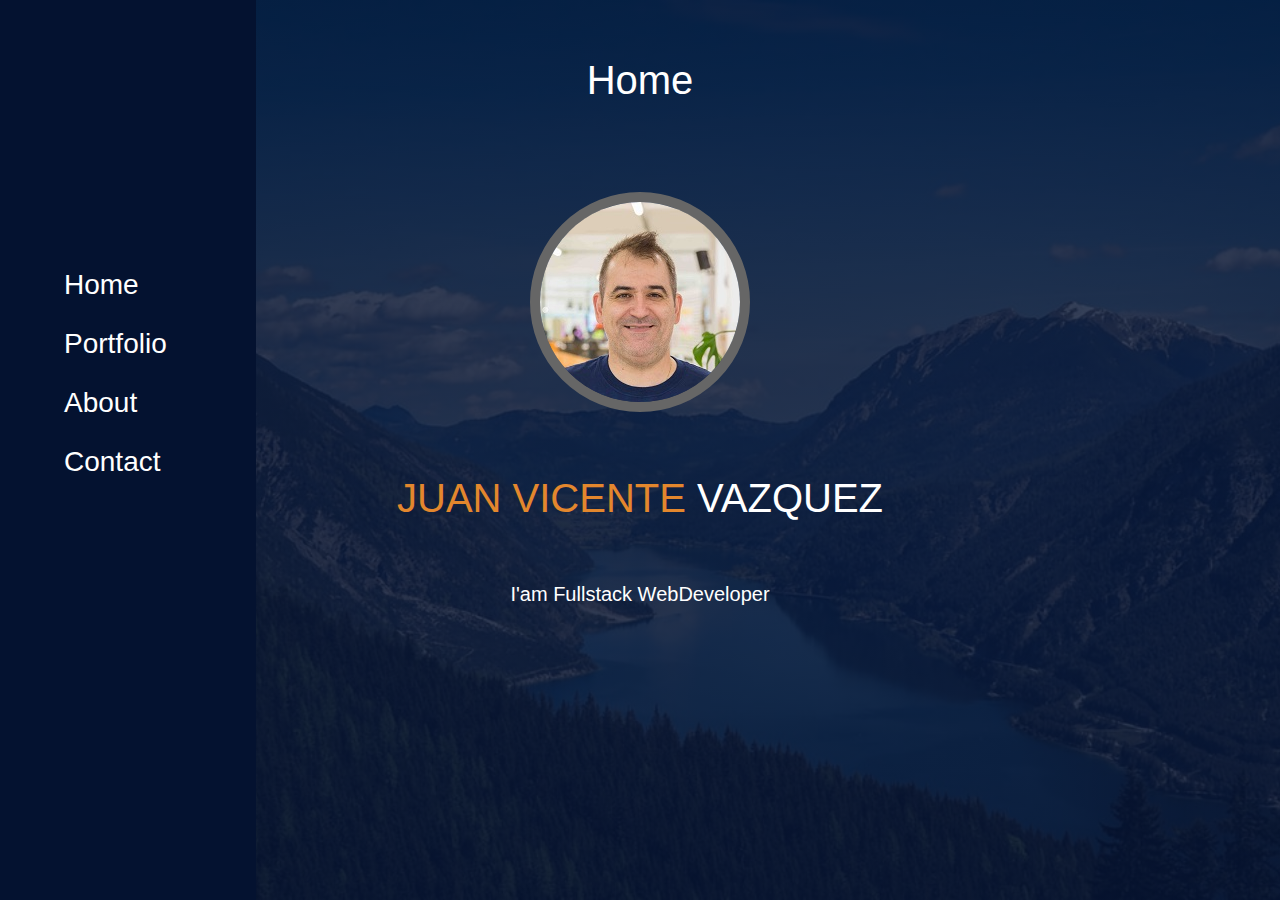
==== commit 161585cc: "menu end" ====
--- a/index.html
+++ b/index.html
@@ -20,12 +20,12 @@
             <li><a href="about.html">About</a></li>
             <li><a href="contact.html">Contact</a></li>
             <li><button id="open-menu" class="yellow">>></button></li>
+            <li><button id="close-menu" class="yellow"><<</button></li>
           </ul>
         </nav>
-
-
       </div>
       <div class="container-right">
+        <h1>Home</h1>
         <div class="container-foto">
           <div class="me-circular">
             <a
@@ -37,11 +37,18 @@
           </div>
         </div>
         <div class="name">
-          <h3><span class="yellow">JUAN VICENTE</span><span class="white"> VAZQUEZ</span></h3>
+          <h3>
+            <span class="yellow">JUAN VICENTE</span
+            ><span class="white"> VAZQUEZ</span>
+          </h3>
         </div>
         <div class="iam">
-                <h4><span class="white">I'am <span class="bolder">Fullstack WebDeveloper</span></span></h4>
-              </div>
+          <h4>
+            <span class="white"
+              >I'am <span class="bolder">Fullstack WebDeveloper</span></span
+            >
+          </h4>
+        </div>
         <section></section>
         <section></section>
         <section></section>
--- a/css/style.css
+++ b/css/style.css
@@ -20,6 +20,7 @@
   align-items: flex-start;
 }
 
+/* 0 to open menu*/
 .container-left {
   width: 20%;
   height: 100%;
@@ -27,6 +28,7 @@
   color: white;
   font-size: 2.8rem;
   background-color: #041230;
+  left: -50%;
 }
 
 .container-left nav {
@@ -64,12 +66,16 @@
   width: 100%;
   height: 100%;
   color: white;
-  margin-left: 20%;
+  
   display: flex;
   flex-direction: column;
   justify-content: space-around;
   background: transparent;
-  align-items: stretch; /* Or center when the menu is hide*/
+  align-items: center; /* Or center when the menu is hide*/
+  flex-wrap: wrap;
+  justify-items: center;
+  align-items: center;
+  margin: 0;
 }
 
 .container-left ul {
@@ -78,7 +84,7 @@
 }
 
 .container-foto {
-  margin: 0 20%;
+  margin: 0 0 0 0;
 }
 .me-circular {
   width: 200px;
@@ -89,15 +95,21 @@
 }
 
 .me-circular img {
-  margin-left: -89px;
+  margin-left: -47%;
 }
 
 .name {
   font-weight: lighter;
-  font-size: 4rem;
-  margin-left: 10%;
+  font-size: 2rem;
+  margin: 0 0 0 0;
 }
-.open-menu {
+#open-menu {
+  color: yellow;
+  background: transparent;
+}
+
+#close-menu {
+  display: none;
   color: yellow;
   background: transparent;
 }
@@ -116,25 +128,43 @@
 } */
 .iam {
   font-weight: lighter;
-  margin-left: 18%;
+  margin: 0 0 0 0;
 }
 
 .bolder {
   font-weight: bolder;
 }
 
-@media (max-width: 767px) {
+.portfolio{
+  width:80%;
+  display:flex;
+  flex-direction:column;
+}
+
+.work{
+  width:33%;
+  height:33%;
+  border:3px dotted red;
+  background-color:white;
+}
+
+@media (min-width: 359px) and (max-width: 767) {
+}
+@media (min-width: 768px) and (max-width: 961px) {
+}
+
+@media (min-width: 961px) and (max-width: 1024px) {
+}
+
+@media (min-width: 1200px) {
   .container-left {
-    left: -25%;
+    left: 0;
   }
-  .container-right {
-    align-items: center;
-    margin: 0;
+  #open-menu,
+  #close-menu {
+    display: none;
   }
-.name{
-  margin:0;
-}
-  .iam {
-    margin-left: 0;
+  h3 {
+    font-size: 4rem;
   }
 }
